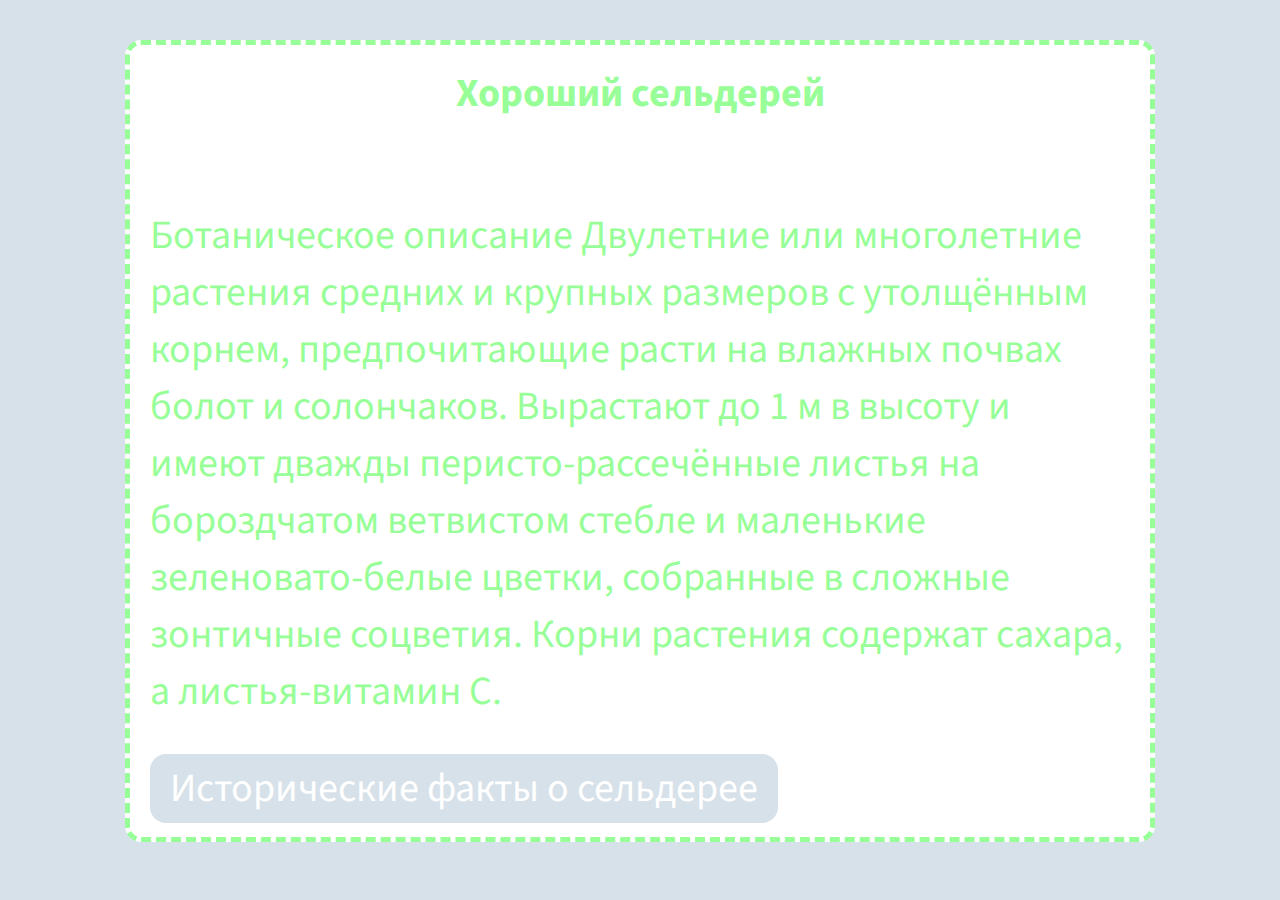
==== index.html @ 6e2bb146 "Rename project11.html to index.html" ====
<!DOCTYPE html>
<html lang="en">
<head>
	<meta charset="UTF-8">
	<meta name="viewport" content="width=device-width, initial-scale=1.0">
	<title>сельдерей</title>
	<style>@import url('https://fonts.googleapis.com/css2?family=Source+Sans+Pro&display=swap');
	body {
		background-color:	#D7E1E9;
	}
		h1,h3,p,a {
			color: #98ff98;
			font-size: 40px;
			font-family: 'Source Sans Pro', sans-serif;

			}
			a{
			padding: 6px 20px;
			border-radius: 16px;
			text-decoration: none;
			color: white;
			background-color: #D7E1E9;
		}
		img{
			width: auto;
		
			height: auto;
			border-radius: 16px;
		}
			.main{
			background-color: white;
			width: 980px;
			margin: 40px auto;
			padding: 20px;
			border-radius: 16px;
			border: 5px #98ff98 dashed;
			}
			.center{text-align: center;}
			h1{
			margin-top: 0px;

			}

	</style>

</head>
<body>
	<div class="main">
<h1 class="center">Хороший сельдерей</h1>
<img src="сельдерей.jpg" alt="">
<span><img src="сельдерей.jpg" alt=""></span>
<span><img src="сельдерей.jpg" alt=""></span>
<span><img src="сельдерей.jpg" alt=""></span>
<p>	</p>
<p>Ботаническое описание
Двулетние или многолетние растения средних и крупных размеров с утолщённым корнем, предпочитающие расти на влажных почвах болот и солончаков. Вырастают до 1 м в высоту и имеют дважды перисто-рассечённые листья на бороздчатом ветвистом стебле и маленькие зеленовато-белые цветки, собранные в сложные зонтичные соцветия. Корни растения содержат сахара, а листья-витамин С.	</p>
<a href="project1 part.html">Исторические факты о сельдерее</a>
<img src="" alt="">
	</div>
</body>
</html>
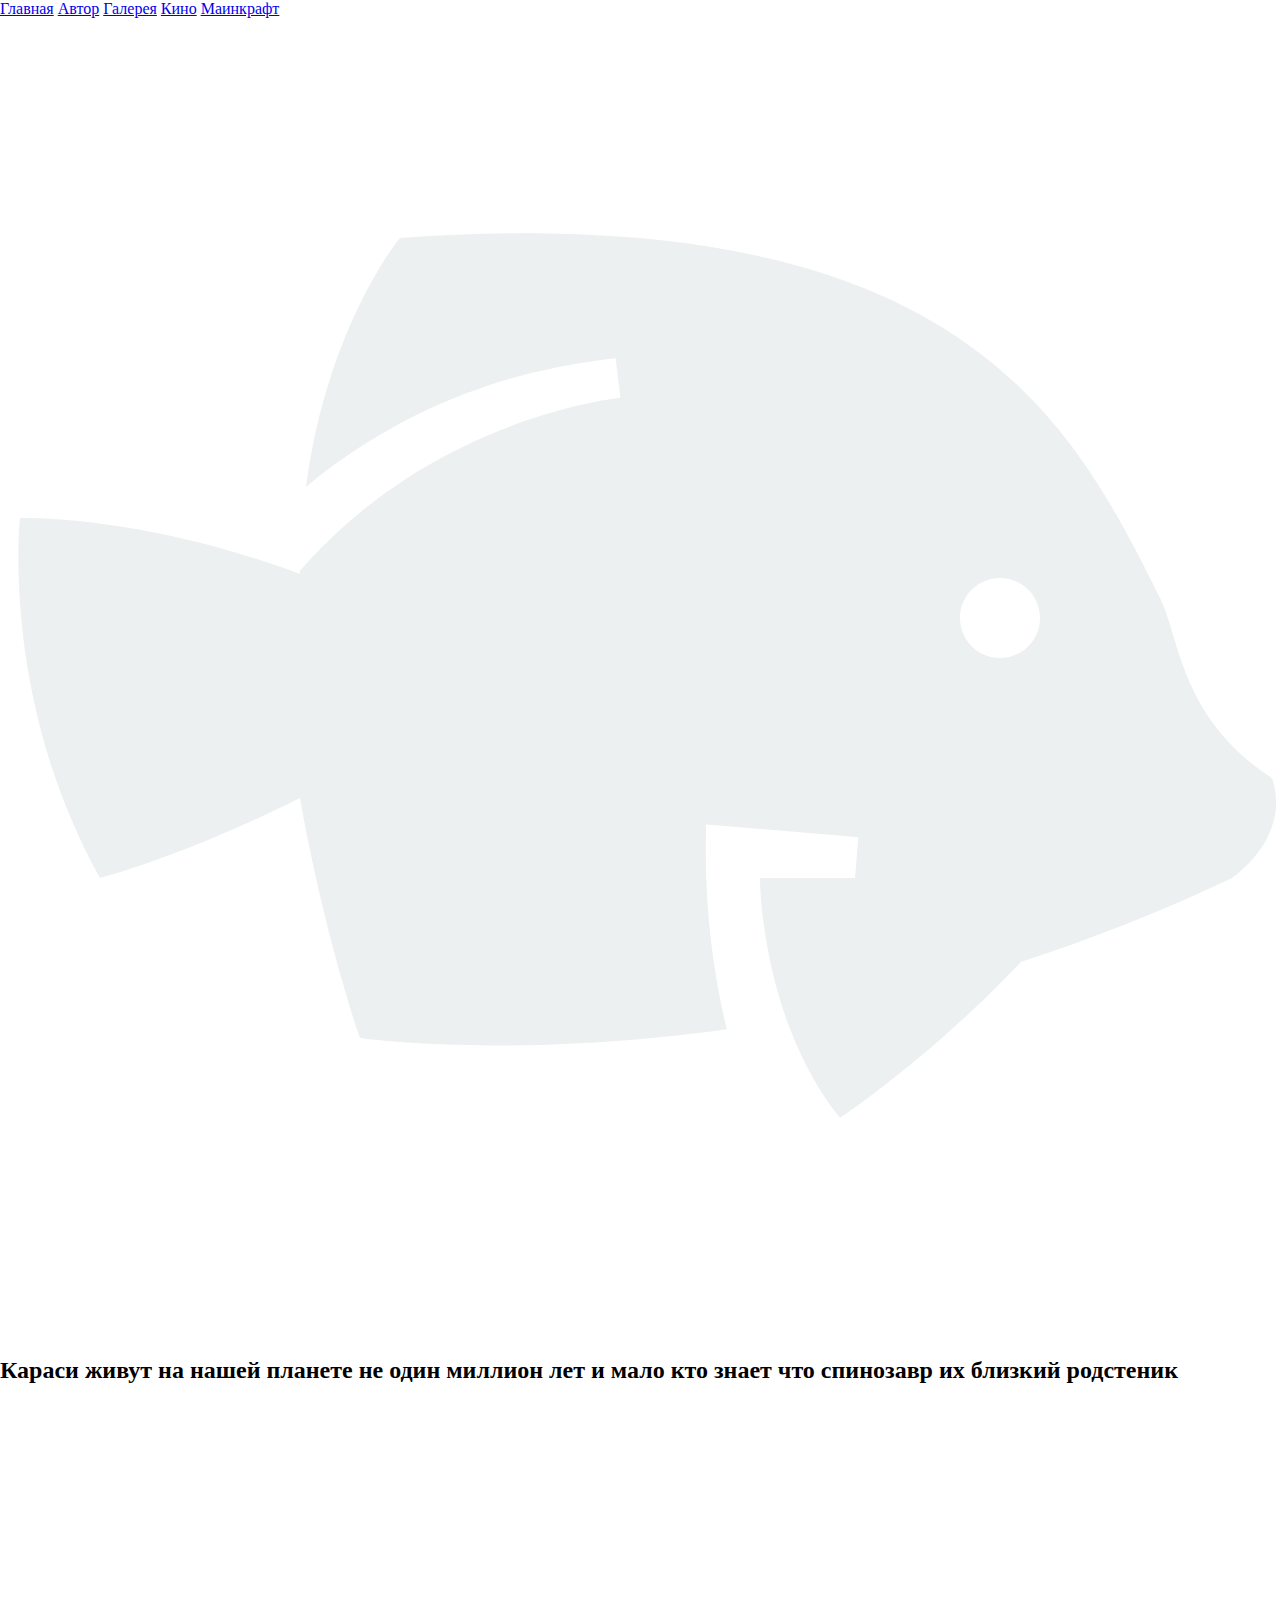
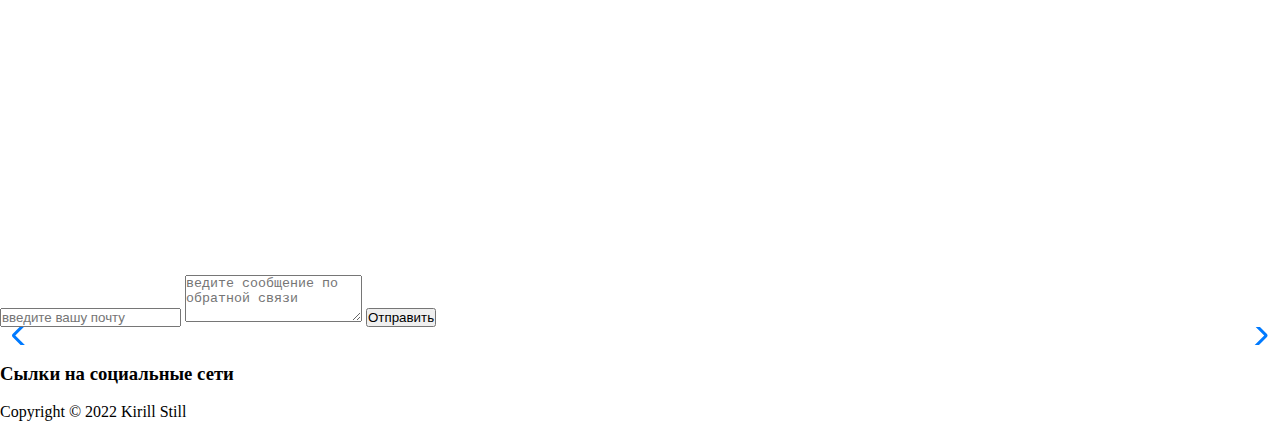
==== commit 0a9a1447: "Add files via upload" ====
--- a/index.html
+++ b/index.html
@@ -3,59 +3,177 @@
 <head>
 	<meta charset="UTF-8">
 	<meta name="viewport" content="width=device-width, initial-scale=1.0">
-	<title>сельдерей</title>
-	<style>@import url('https://fonts.googleapis.com/css2?family=Source+Sans+Pro&display=swap');
-	body {
-		background-color:	#D7E1E9;
+	<title>Document</title>
+	<link href="https://unpkg.com/aos@2.3.1/dist/aos.css" rel="stylesheet">
+	<script src="https://unpkg.com/aos@2.3.1/dist/aos.js"></script>
+	<link
+  rel="stylesheet"
+  href="https://cdn.jsdelivr.net/npm/swiper@8/swiper-bundle.min.css"
+/>
+	<style>
+		@import 'undo.css';
+		@import 'style.css';
+	* {
+		margin: 0;
+		padding: 0;
+		box-sizing: border-box;
 	}
-		h1,h3,p,a {
-			color: #98ff98;
-			font-size: 40px;
-			font-family: 'Source Sans Pro', sans-serif;
-
-			}
-			a{
-			padding: 6px 20px;
-			border-radius: 16px;
-			text-decoration: none;
-			color: white;
-			background-color: #D7E1E9;
-		}
-		img{
-			width: auto;
-		
-			height: auto;
-			border-radius: 16px;
-		}
-			.main{
-			background-color: white;
-			width: 980px;
-			margin: 40px auto;
-			padding: 20px;
-			border-radius: 16px;
-			border: 5px #98ff98 dashed;
-			}
-			.center{text-align: center;}
-			h1{
-			margin-top: 0px;
-
-			}
-
 	</style>
-
 </head>
 <body>
-	<div class="main">
-<h1 class="center">Хороший сельдерей</h1>
-<img src="сельдерей.jpg" alt="">
-<span><img src="сельдерей.jpg" alt=""></span>
-<span><img src="сельдерей.jpg" alt=""></span>
-<span><img src="сельдерей.jpg" alt=""></span>
-<p>	</p>
-<p>Ботаническое описание
-Двулетние или многолетние растения средних и крупных размеров с утолщённым корнем, предпочитающие расти на влажных почвах болот и солончаков. Вырастают до 1 м в высоту и имеют дважды перисто-рассечённые листья на бороздчатом ветвистом стебле и маленькие зеленовато-белые цветки, собранные в сложные зонтичные соцветия. Корни растения содержат сахара, а листья-витамин С.	</p>
-<a href="project1 part.html">Исторические факты о сельдерее</a>
+	<script>
+  AOS.init();
+</script>
+
+
+	<header>
+	<nav>
+			<a href="index.html" class="active">Главная</a>
+			<a href="I.html" >Автор</a>
+             <a href="gallery.html">Галерея</a>
+             <a href="cinema.html">Кино</a>
+              <a href="gulash.html">Маинкрафт</a>
+		
+	</nav>
+	<div class="header_img_container" data-aos="fade-up"
+     data-aos-anchor-placement="top-center">
+     	<a href="index.html"><img src="[data-uri]"></a>
+		
+	</div>
+	</header>
+	<main>
+		<section class="hero" >
+			<div class="hero-left" data-aos="fade-up"
+     data-aos-anchor-placement="top-center">
+				<h1>На данном сайте вы увидете много разных карасей </h1>
+
+			</div>
+			<div class="hero-right" data-aos="fade-up"
+     data-aos-anchor-placement="top-center">
+				<img src="https://static5.depositphotos.com/1039682/535/i/600/depositphotos_5353129-stock-photo-crucian-carp-isolated-on-white.jpg" alt="">
+			</div>
+		</section>
+		<section class="quote">
+			<h2>Караси живут на нашей планете не один миллион лет и мало кто знает что спинозавр их близкий родстеник</h2>
+		</section>
+		<section class="video" >
+			<video src="fish.mp4" type="video/mp4" autoplay muted loop-loop></video>
+		</section>
+		<div class="description" data-aos="fade-up"
+     data-aos-anchor-placement="bottom-bottom">
+			<h2>Теория</h2>
+			<h3>Караси</h3>
+			<p>Караси — неприхотливые промысловые рыбы, и ценный объект прудового хозяйства благодаря способности выживать при низком (до 2-3 мг/л) содержании кислорода в воде. Спинной плавник длинный, глоточные зубы однорядные. Тело высокое с толстой спиной, умеренно сжатое с боков. Чешуя крупная и гладкая на ощупь. Окраска варьирует в зависимости от места обитания.</p>
+		</div>
+		<div class="feature" data-aos="fade-up"
+     data-aos-anchor-placement="bottom-bottom">
+			<div class="feature__image">
+				<img src="https://encrypted-tbn0.gstatic.com/images?q=tbn:ANd9GcQmqAsHTwvnv1yGVjiTgyQQaJI9I1OgbsqeVg&usqp=CAU" alt="">
+			</div>
+			<div class="feature__text">
+				<h4 class="">Статистика</h4>
+				<p class="statistics">смертей - <span class="value">666м</span></p>
+				<h4 class="">Только в этом году 666м карасей попали на стол в конун нового года</h4>
+				<p class="p-description">Даный карасик праздновал новый год и его съели вместе с салатом. Остановите эти жертвы.:(</p>
+			</div>
+		</div>
+		<div class="feature" data-aos="fade-up"
+     data-aos-anchor-placement="bottom-bottom">
+			<div class="feature__image" >
+				<img src="https://encrypted-tbn0.gstatic.com/images?q=tbn:ANd9GcSSBDJLNqqQF6sWJUsdL_h7DiYA_n0FA7oRxg&usqp=CAU" alt="">
+			</div>
+			<div class="feature__text">
+				<h4 class="">Статистика</h4>
+				<p class="statistics">В плену - <span class="value">400м</span></p>
+				<h4>Каждый пятый карась попал в плен на уголбной шахте</h4>
+				<p></p>
+			</div>
+		</div>
+		<div class="feature" data-aos="fade-up"
+     data-aos-anchor-placement="bottom-bottom">
+			<div class="feature__image">
+				<img src="https://encrypted-tbn0.gstatic.com/images?q=tbn:ANd9GcRGozWkT5_EvDoCp2RIh4jD-NLdtG4rxiWRX0WZy_QTXLpJJ_xBalhdkJSruSG9meLSj6o&usqp=CAU" alt="">
+			</div>
+			<div class="feature__text">
+				<h4 class="">Статистика</h4>
+				<p class="statistics">Каждый 5 - <span class="value">400м</span></p>
+				<h4>Многие караси были нелегально вывезены из своих родных зон обитанияы</h4>
+				<p></p>
+			</div>
+		</div>
+		<form 
+		action="https://formspree.io/f/mwkzklpp"
+  method="POST" class="form" 
+  >
+			<input type="email" name="email" placeholder="введите вашу почту">
+			<textarea rows="3" placeholder="ведите сообщение по обратной связи" name="message"></textarea>
+			<button type="submit">Отправить</button>
+		</form>
+		<div class="swiper">
+  <!-- Additional required wrapper -->
+  <div class="swiper-wrapper">
+    <!-- Slides -->
+    <div class="swiper-slide"><img src="https://encrypted-tbn0.gstatic.com/images?q=tbn:ANd9GcTOqImMLnBorL_QYnztkjuBcqQEa78SSpepaQ&usqp=CAU" alt=""></div>
+    <div class="swiper-slide"> <img src="https://encrypted-tbn0.gstatic.com/images?q=tbn:ANd9GcQLhVshV4yCma-E_aG86sefjjQBbmDT1MHH2w&usqp=CAU" alt=""></div>
+    <div class="swiper-slide">  <img src="https://encrypted-tbn0.gstatic.com/images?q=tbn:ANd9GcRqtfZRDhswMf1bOX_WSw0fpXA9DOkLDn7qsA&usqp=CAU" alt=""></div>
+    ...
+  </div>
+  <!-- If we need pagination -->
+  <div class="swiper-pagination"></div>
+
+  <!-- If we need navigation buttons -->
+  <div class="swiper-button-prev"></div>
+  <div class="swiper-button-next"></div>
+
+  <!-- If we need scrollbar -->
+  
+  
+	</div>
+	</main>
+	<div id="scrollTop">
+		<img src="https://cdn-icons-png.flaticon.com/512/25/25366.png" alt="">
+	</div>
+	<footer>
+		<div class="footer-container">
+			<h3>Сылки на социальные сети</h3>
+			<div class="icons-container">
+				<img src="https://img.icons8.com/ios-glyphs/30/FFFFFF/vk-circled.png" alt="">
+			</div>
+			<p> Copyright &copy; 2022 Kirill Still</p>
+		</div>
+	</footer>
+	
+
+	<script>
+		document.querySelector('#scrollTop').addEventListener('click',()=> {
+			window.scrollTo({
+				top: 0,
+				behavior: "smooth"
+			});
+		})
+	</script>
+	<script src="https://cdn-icons-png.flaticon.com/512/25/25366.png"></script>
+	<script>const swiper = new Swiper('.swiper', {
+  // Optional parameters
+  direction: 'horizontal',
+  loop: true,
+
+  // If we need pagination
+  pagination: {
+    el: '.swiper-pagination',
+  },
+
+  // Navigation arrows
+  navigation: {
+    nextEl: '.swiper-button-next',
+    prevEl: '.swiper-button-prev',
+  },
+
+  // And if we need scrollbar
+  scrollbar: {
+    el: '.none',
+  },
+});</script>
 <img src="" alt="">
-	</div>
 </body>
-</html>
+</html>